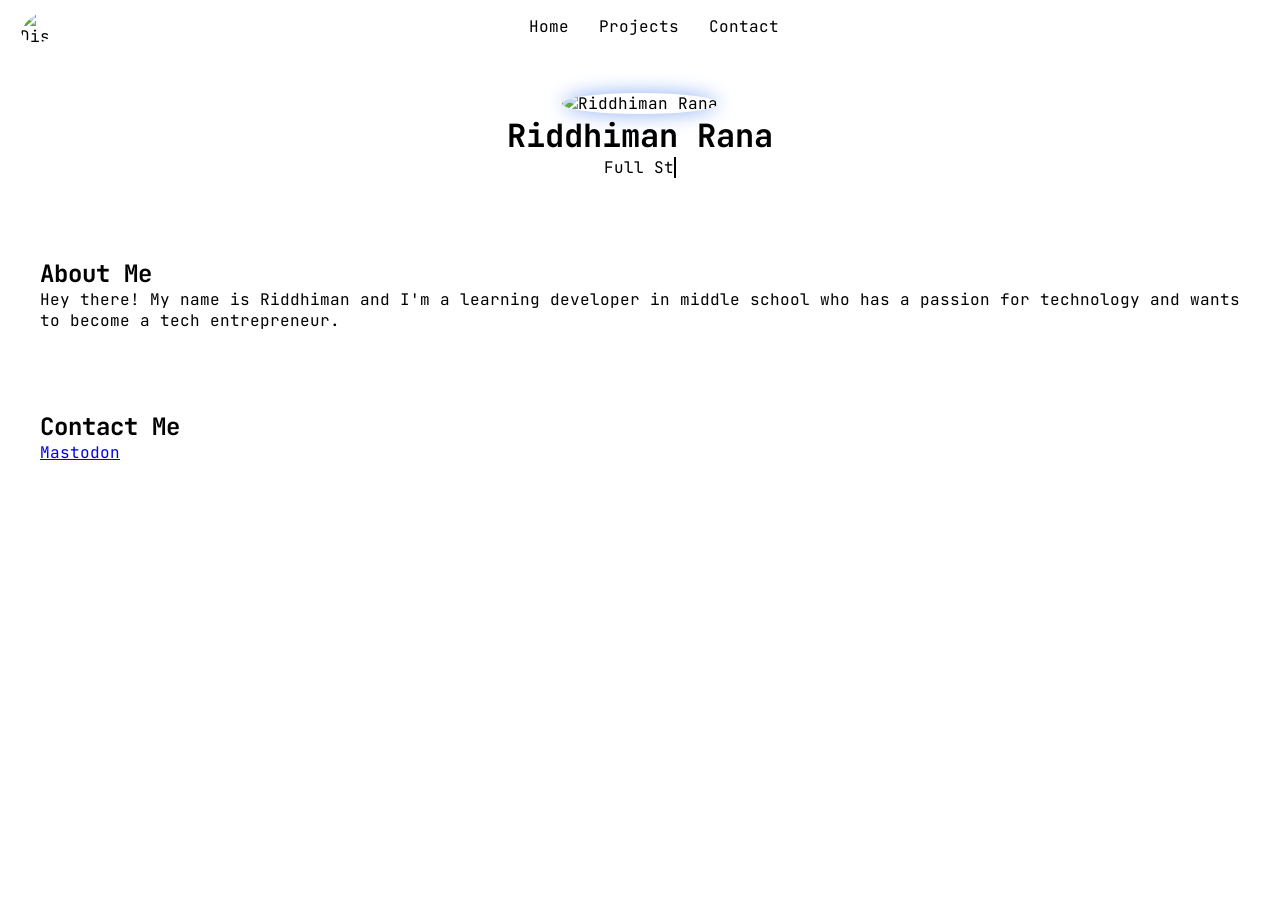
==== index.html @ 918efb77 "Update Discord avatar and username display" ====
<!DOCTYPE html>
<html lang="en">
<head>
    <meta charset="UTF-8">
    <meta name="viewport" content="width=device-width, initial-scale=1.0">
    <title>Riddhiman Rana - Developer Portfolio</title>
    <link rel="stylesheet" href="styles.css">
    <link rel="preconnect" href="https://fonts.gstatic.com">
    
    <link rel="stylesheet" href="https://unpkg.com/@catppuccin/palette/css/catppuccin.css">
    <script src="https://kit.fontawesome.com/3e19042953.js" crossorigin="anonymous"></script>
    <link href="https://fonts.googleapis.com/css2?family=Inter:wght@400;600&display=swap" rel="stylesheet">
</head>
<body>
    <nav>
        <div>
            <div class="discStatus" onclick="openModal(); return false;">
                <div class="user-avatar">
                    <img class="discAvatar" id="avatarImage" alt="Discord avatar" />
                </div>
                <span class="discStatus-dot" id="discStatus-dot"></span>
            </div>
            <div id="discModal" class="discModal">
                <div class="discModal-content">
                    <span class="close">&times;</span>
                    <div class="discordCard" id="discordCard">
                        <img class="discModal-avatar" id="avatarImage-big" alt="Discord avatar" />
                        <h1 id="username"></h1>
                        <hr />
                        <span id="userInfo"></span>
                    </div>
                </div>
            </div>
        </div>
        <ul>
            <li><a href="index.html" class="nav-link">Home</a></li>
            <li><a href="projects.html" class="nav-link">Projects</a></li>
            <li><a href="contact.html" class="nav-link">Contact</a></li>
        </ul>
        <div class="icons">
            <a href="https://github.com/rrcoder0167" class="fa-brands fa-github"></a>
            <a class="fa-brands fa-discord" onclick="openModal(); return false;"></a>
            <div id="discModal" class="modal">
            <div class="modal-content">
                <span class="close">&times;</span>
                <p>@rrplayzlife</p>
            </div>
            </div>
            <!-- Add more icons here -->
        </div>
    </nav>

    <header>
        <div class="profile-container">
            <div class="profile">
                <img src="https://avatars.githubusercontent.com/u/106852975?v=4" alt="Riddhiman Rana" class="profile-image">
            </div>
            <div class="profile-details">
                <h1 class="profile-name">Riddhiman Rana</h1>
                <span class="profile-title">
                <p id="title-text"></p><span id="cursor"></span>
            </span>
            </div>
        </div>
    </header>

    <section id="about">
        <h2>About Me</h2>
        <p>Hey there! My name is Riddhiman and I'm a learning developer in middle school who has a passion for technology and wants to become a tech entrepreneur.</p>
    </section>

    <section id="contact">
        <h2>Contact Me</h2>
        <div class="discord-card" id="discord-status">
          </div>
        <a rel="me" href="https://mastodon.online/@rrcoder0167">Mastodon</a>
    </section>
    <script src="script.js"></script>
    <script defer data-domain="rrcoder0167.is-a.dev" src="https://analytics.is-a.dev/js/script.js"></script>
</body>
</html>
---- styles.css ----
@import url("https://fonts.googleapis.com/css2?family=JetBrains+Mono&display=swap");
* {
  box-sizing: border-box;
  margin: 0;
  padding: 0;
}

body {
  font-family: "JetBrains Mono", sans-serif;
  color: var(--ctp-mocha-text);
  background: var(--ctp-mocha-base);
}

header {
  text-align: center;
  padding: 40px 0;
  background-color: var(--ctp-mocha-base);
  color: var(--ctp-mocha-text);
}

.profile img {
  border-radius: 50%;
  width: 150px;
  height: 150px;
  animation: profileAnimation 1s ease-in-out forwards;
  box-shadow: 0 0 20px rgb(138, 173, 244);
}

nav {
  background-color: var(--ctp-mocha-surface0);
  transition: ease-in-out 0.3s;
  display: flex;
  align-items: center;
  justify-content: space-between;
  padding: 10px 20px;
}

nav ul {
  list-style: none;
  display: flex;
}

nav:hover {
  background-color: var(--ctp-mocha-surface1);
}

nav:hover .discStatus-dot {
  transition: ease-in-out 0.3s;
  border-color: var(--ctp-mocha-surface1);
}

.nav-link {
  text-decoration: none;
  padding: 0 15px;
  color: var(--ctp-mocha-text);
  transition: ease-in-out 0.3s;
}

nav a:hover {
  cursor: pointer;
  color: var(--ctp-mocha-mauve);
}

.icons {
  display: flex;
  font-size: 1.5em;
}

.icons a {
  text-decoration: none;
  padding: 0 5px;
  color: var(--ctp-mocha-text);
  transition: ease-in-out 0.3s;
}

.modal {
  display: none;
  position: fixed;
  z-index: 1;
  left: 0;
  top: 0;
  width: 100%;
  height: 100%;
  overflow: auto;
  background-color: rgba(0, 0, 0, 0.3);
}

.modal p {
  font-size: 0.7em;
}

.modal-content {
  background-color: var(--ctp-mocha-surface0);
  margin: 15% auto;
  padding: 20px;
  width: 25%;
  height: 15%;
  border-radius: 10px;
}

.close {
  color: var(--ctp-mocha-subtext1);
  float: right;
  font-size: 28px;
  font-weight: bold;
}

.close:hover,
.close:focus {
  color: var(--ctp-mocha-subtext0);
  text-decoration: none;
  cursor: pointer;
}

section {
  padding: 40px;
}

.project {
  border: 2px solid #ddd;
  padding: 20px;
  width: 500px;
  margin: 20px 0;
  border-radius: 6px;
}

.btn {
  display: inline-block;
  padding: 10px 20px;
  background-color: var(--ctp-mocha-text);
  color: var(--ctp-mocha-base);
  text-decoration: none;
  margin-top: 10px;
  border-radius: 5px;
}

.btn:hover {
  background-color: var(--ctp-mocha-text);
}

@keyframes profileAnimation {
  0% {
    width: 130px;
    height: 130px;
  }
  100% {
    width: 150px;
    height: 150px;
  }
}

#cursor {
  border-right: 2px solid;
  display: inline-block;
  animation: blink 0.6s infinite;
}

@keyframes blink {
  50% {
    opacity: 0;
  }
}

.profile-title {
  justify-content: center;
  display: flex;
}

.title-text {
  height: 1em;
}

.discAvatar {
  width: 33px;
  height: 33px;
  border-radius: 50%;
  object-fit: cover;
  margin-right: 7px;
}


.discStatus-dot {
  width: 15px;
  border: 3px solid var(--ctp-mocha-surface0);
  height: 15px;
  border-radius: 50%;
  display: inline-block;
  z-index: 1;
  position: relative;
  right: 10px;
  top: 11px;
}

.user-avatar {
  /* Existing styles */
  cursor: pointer;
  position: relative;
  border-radius: 50%;
  width: 33px;
  height: 33px;
  overflow: hidden;
}

@keyframes shine {
  0% {
    left: -50%;
  }
  100% {
    left: 150%;
  }
}

.user-avatar:hover {
  /* Add animation container */
  &::after {
    content: "";
    background: linear-gradient(
      to right,
      #fff 0%,
      rgba(255, 255, 255, 0.7) 100%
    );
    position: absolute;
    top: 0;
    left: -50%;
    width: 100%;
    height: 100%;
    transform: skewX(-25deg);
    animation: shine 0.85s infinite;
    z-index: 1;
  }
}


.discStatus {
  display: flex;
  align-items: center;
  transition: transform ease-in-out 0.3s;
  justify-content: center;
}

.discStatus:hover {
  transform: scale(1.1);
}

.discModal {
  display: none;
  position: fixed;
  z-index: 1;
  color: var(--ctp-mocha-text);
  width: 100%;
  height: 100%;
  right: 37%;
  bottom: 17%;
  overflow: auto;
}

.discModal-content {
  background-color: var(--ctp-mocha-surface0);
  margin: 15% auto;
  padding: 20px;
  width: 25%;
  height: 15%;
  border-radius: 10px;
}

.discModal-avatar {
  width: 75px;
  height: 75px;
  border-radius: 50%;
  object-fit: cover;
  margin-right: 7px;
}

.discordCard {
  display: flex;
  align-items: center;
  justify-content: center;
  transition: transform ease-in-out 0.3s;
}
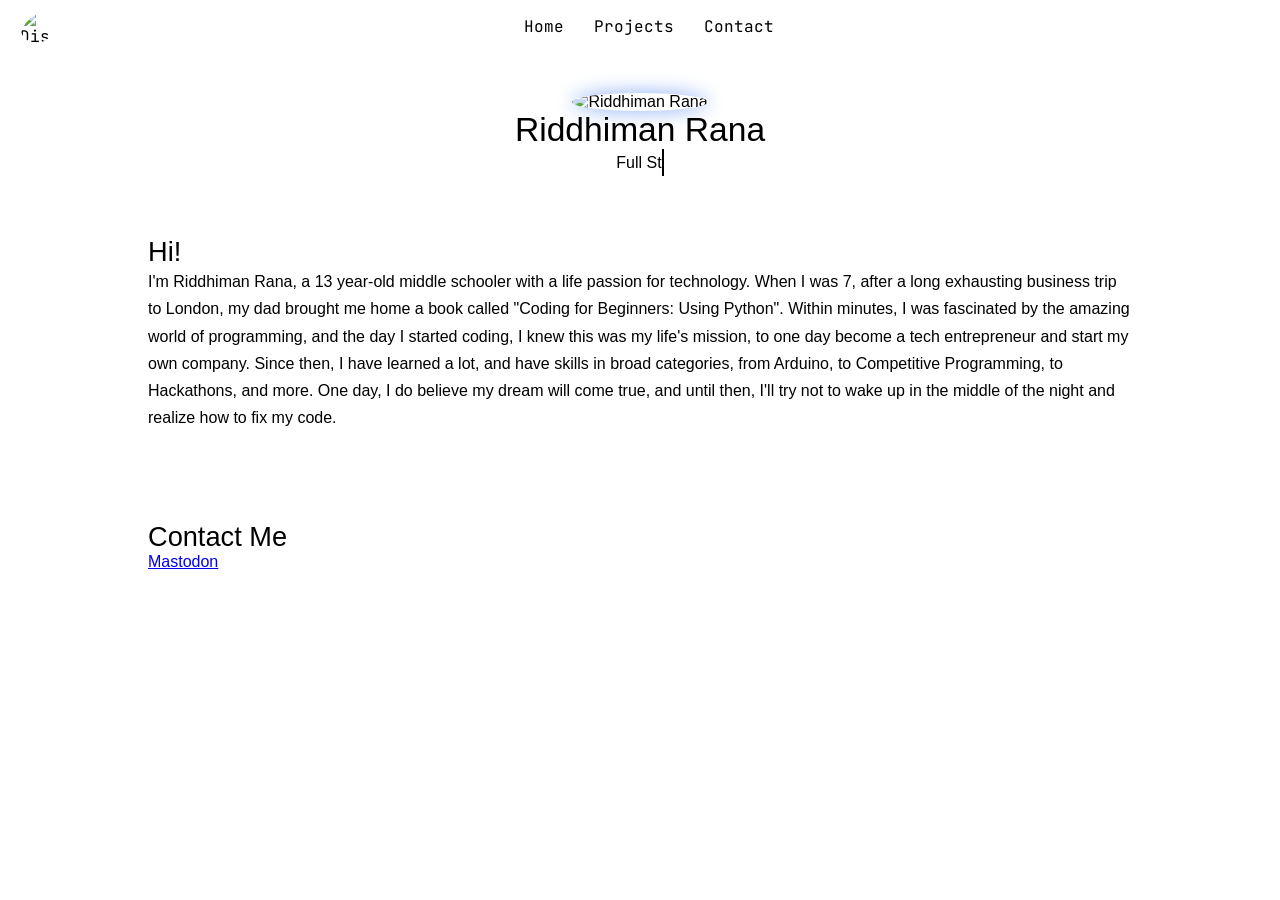
==== commit 23f96074: "Update index.html and styles.css" ====
--- a/index.html
+++ b/index.html
@@ -39,12 +39,8 @@
         </ul>
         <div class="icons">
             <a href="https://github.com/rrcoder0167" class="fa-brands fa-github"></a>
-            <a class="fa-brands fa-discord" onclick="openModal(); return false;"></a>
-            <div id="discModal" class="modal">
-            <div class="modal-content">
-                <span class="close">&times;</span>
-                <p>@rrplayzlife</p>
-            </div>
+            <a class="fa-brands fa-discord"></a>
+            <a href="https://youtube.com/@ridztechtube" class="fa-brands fa-youtube"></a>
             </div>
             <!-- Add more icons here -->
         </div>
@@ -65,14 +61,16 @@
     </header>
 
     <section id="about">
-        <h2>About Me</h2>
-        <p>Hey there! My name is Riddhiman and I'm a learning developer in middle school who has a passion for technology and wants to become a tech entrepreneur.</p>
+        <h2>Hi!</h2>
+        <p>I'm Riddhiman Rana, a 13 year-old middle schooler with a life passion for technology.
+            When I was 7, after a long exhausting business trip to London, my dad brought me home a book called "Coding for Beginners: Using Python".
+            Within minutes, I was fascinated by the amazing world of programming, and the day I started coding, I knew this was my life's mission, to one day become a tech entrepreneur and start my own company.
+            Since then, I have learned a lot, and have skills in broad categories, from Arduino, to Competitive Programming, to Hackathons, and more.
+            One day, I do believe my dream will come true, and until then, I'll try not to wake up in the middle of the night and realize how to fix my code.</p>
     </section>
 
     <section id="contact">
         <h2>Contact Me</h2>
-        <div class="discord-card" id="discord-status">
-          </div>
         <a rel="me" href="https://mastodon.online/@rrcoder0167">Mastodon</a>
     </section>
     <script src="script.js"></script>
--- a/styles.css
+++ b/styles.css
@@ -6,10 +6,51 @@
 }
 
 body {
-  font-family: "JetBrains Mono", sans-serif;
+  font-family: "Rubik", sans-serif;
   color: var(--ctp-mocha-text);
   background: var(--ctp-mocha-base);
 }
+
+h1 {
+  font-weight: 500;
+  font-size: 2.1em;
+}
+h2 {
+  font-weight: 500;
+  font-size: 1.7em;
+}
+h3 {
+  font-weight: 500;
+  font-size: 1.3em;
+}
+
+section {
+  opacity: 0;
+  transform: translateY(20px);
+  transition: opacity 0.5s ease-in-out, transform 0.5s ease-in-out;
+  /* Your existing styles */
+  padding: 20px;
+  background-color: var(--ctp-mocha-surface0);
+  margin: 0 auto;
+  margin-bottom: 50px;
+  width: 80%;
+  border-radius: 10px;
+  box-shadow: 0 0 20px var(--ctp-mocha-surface0);
+  animation: fadeIn 1s ease-in-out forwards;
+}
+
+/* Apply styles when the section becomes visible */
+@keyframes fadeIn {
+  0% {
+    opacity: 0;
+    transform: translateY(40px);
+  }
+  100% {
+    opacity: 1;
+    transform: translateY(0);
+  }
+}
+
 
 header {
   text-align: center;
@@ -31,13 +72,14 @@
   transition: ease-in-out 0.3s;
   display: flex;
   align-items: center;
-  justify-content: space-between;
+  font-family: "JetBrains Mono", monospace;
   padding: 10px 20px;
 }
 
 nav ul {
   list-style: none;
   display: flex;
+  margin: 0 auto;
 }
 
 nav:hover {
@@ -71,6 +113,16 @@
   padding: 0 5px;
   color: var(--ctp-mocha-text);
   transition: ease-in-out 0.3s;
+}
+
+.user-avatar {
+  /* Existing styles */
+  cursor: pointer;
+  position: relative;
+  border-radius: 50%;
+  width: 33px;
+  height: 33px;
+  overflow: hidden;
 }
 
 .modal {
@@ -112,10 +164,6 @@
   cursor: pointer;
 }
 
-section {
-  padding: 40px;
-}
-
 .project {
   border: 2px solid #ddd;
   padding: 20px;
@@ -189,16 +237,6 @@
   position: relative;
   right: 10px;
   top: 11px;
-}
-
-.user-avatar {
-  /* Existing styles */
-  cursor: pointer;
-  position: relative;
-  border-radius: 50%;
-  width: 33px;
-  height: 33px;
-  overflow: hidden;
 }
 
 @keyframes shine {
@@ -277,3 +315,7 @@
   justify-content: center;
   transition: transform ease-in-out 0.3s;
 }
+
+p {
+  line-height: 1.7em;
+}
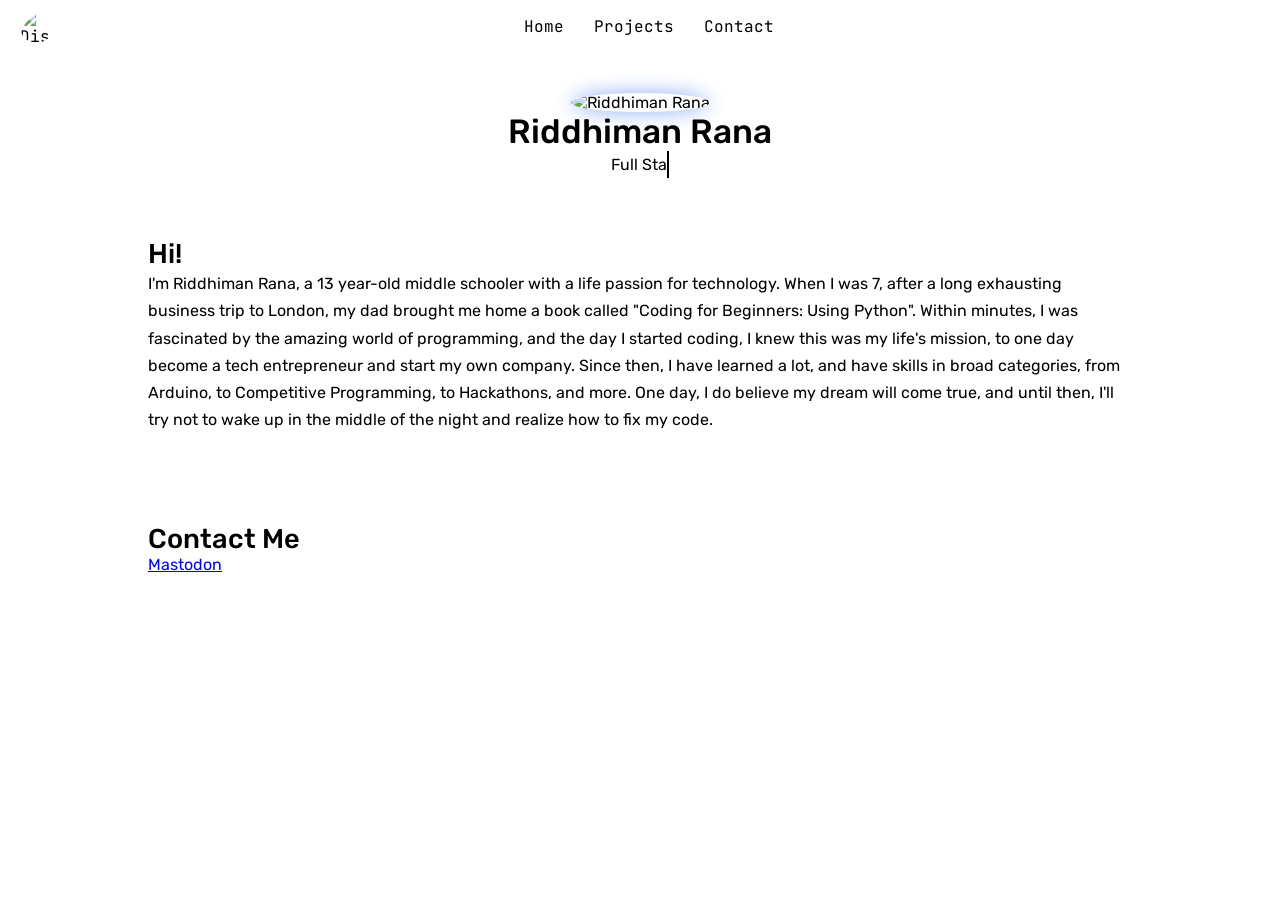
==== commit 17398ae2: "Add Google Fonts preconnect and update profile animation and shadow" ====
--- a/index.html
+++ b/index.html
@@ -10,6 +10,8 @@
     <link rel="stylesheet" href="https://unpkg.com/@catppuccin/palette/css/catppuccin.css">
     <script src="https://kit.fontawesome.com/3e19042953.js" crossorigin="anonymous"></script>
     <link href="https://fonts.googleapis.com/css2?family=Inter:wght@400;600&display=swap" rel="stylesheet">
+    <link rel="preconnect" href="https://fonts.googleapis.com">
+<link href="https://fonts.googleapis.com/css2?family=Rubik:ital,wght@0,300;0,400;0,500;0,600;0,700;0,800;0,900;1,300;1,400;1,500;1,600;1,700;1,800;1,900&display=swap" rel="stylesheet">
 </head>
 <body>
     <nav>
--- a/styles.css
+++ b/styles.css
@@ -63,9 +63,33 @@
   border-radius: 50%;
   width: 150px;
   height: 150px;
-  animation: profileAnimation 1s ease-in-out forwards;
+  animation: profileAnimation 1s ease-in-out forwards, profileShadow 3s ease-in-out infinite;
   box-shadow: 0 0 20px rgb(138, 173, 244);
 }
+
+@keyframes profileAnimation {
+  0% {
+    width: 130px;
+    height: 130px;
+  }
+  100% {
+    width: 150px;
+    height: 150px;
+  }
+}
+
+@keyframes profileShadow {
+  0% {
+    box-shadow: 0 0 20px rgb(138, 173, 244);
+  }
+  50% {
+    box-shadow: 0 0 25px rgb(158, 193, 255);
+  }
+  100% {
+    box-shadow: 0 0 20px rgb(138, 173, 244);
+  }
+}
+
 
 nav {
   background-color: var(--ctp-mocha-surface0);
@@ -184,17 +208,6 @@
 
 .btn:hover {
   background-color: var(--ctp-mocha-text);
-}
-
-@keyframes profileAnimation {
-  0% {
-    width: 130px;
-    height: 130px;
-  }
-  100% {
-    width: 150px;
-    height: 150px;
-  }
 }
 
 #cursor {
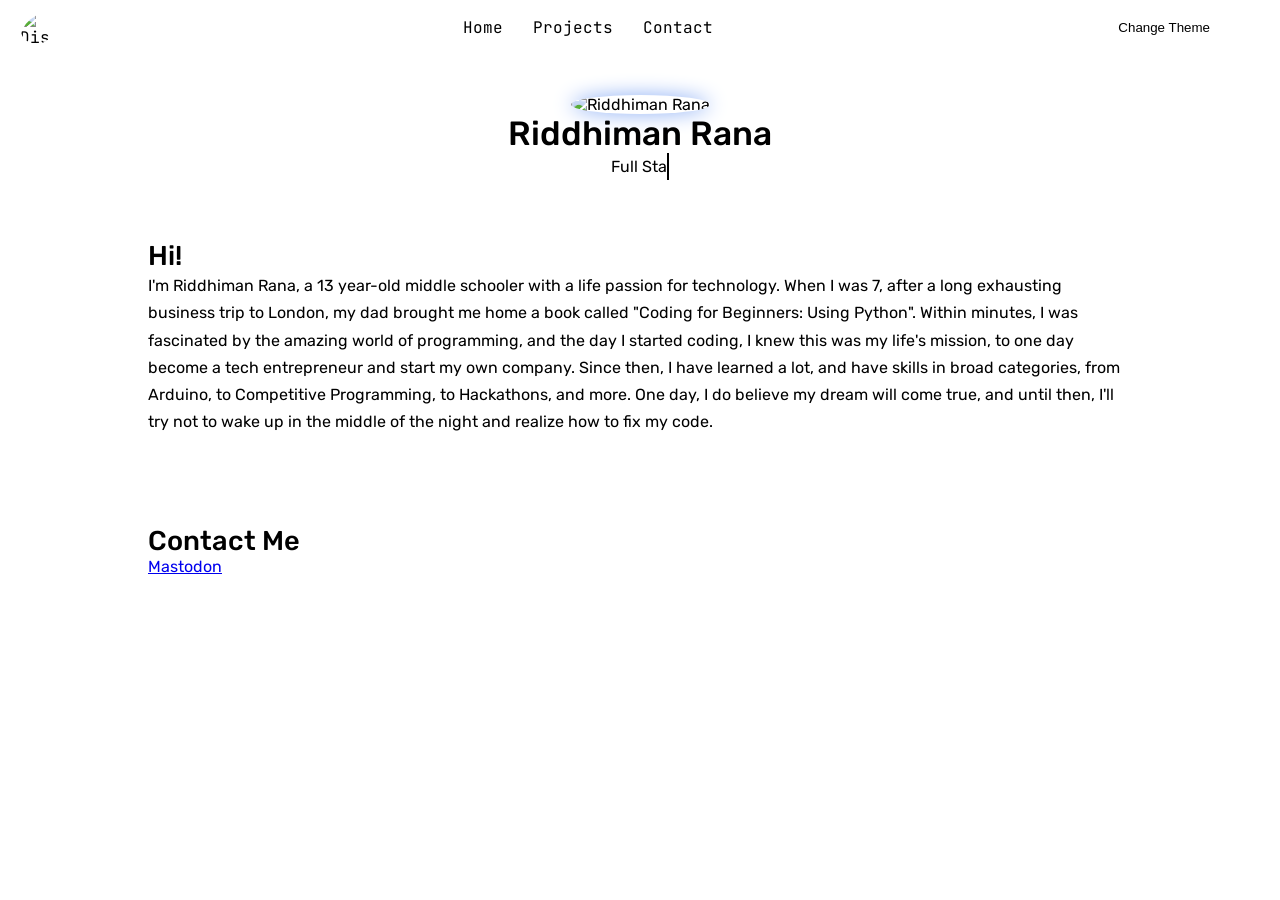
==== commit 8666cd61: "style: Add button style and theme change button Add button style and theme change button to index.ht" ====
--- a/index.html
+++ b/index.html
@@ -39,6 +39,7 @@
             <li><a href="projects.html" class="nav-link">Projects</a></li>
             <li><a href="contact.html" class="nav-link">Contact</a></li>
         </ul>
+        <button id="colorButton">Change Theme</button>
         <div class="icons">
             <a href="https://github.com/rrcoder0167" class="fa-brands fa-github"></a>
             <a class="fa-brands fa-discord"></a>
--- a/styles.css
+++ b/styles.css
@@ -22,6 +22,15 @@
 h3 {
   font-weight: 500;
   font-size: 1.3em;
+}
+
+button {
+  border-radius: 7px;
+  background: var(--ctp-mocha-green);
+  padding: 10px;
+  border: none;
+  cursor: pointer;
+  margin-right: 10px;
 }
 
 section {
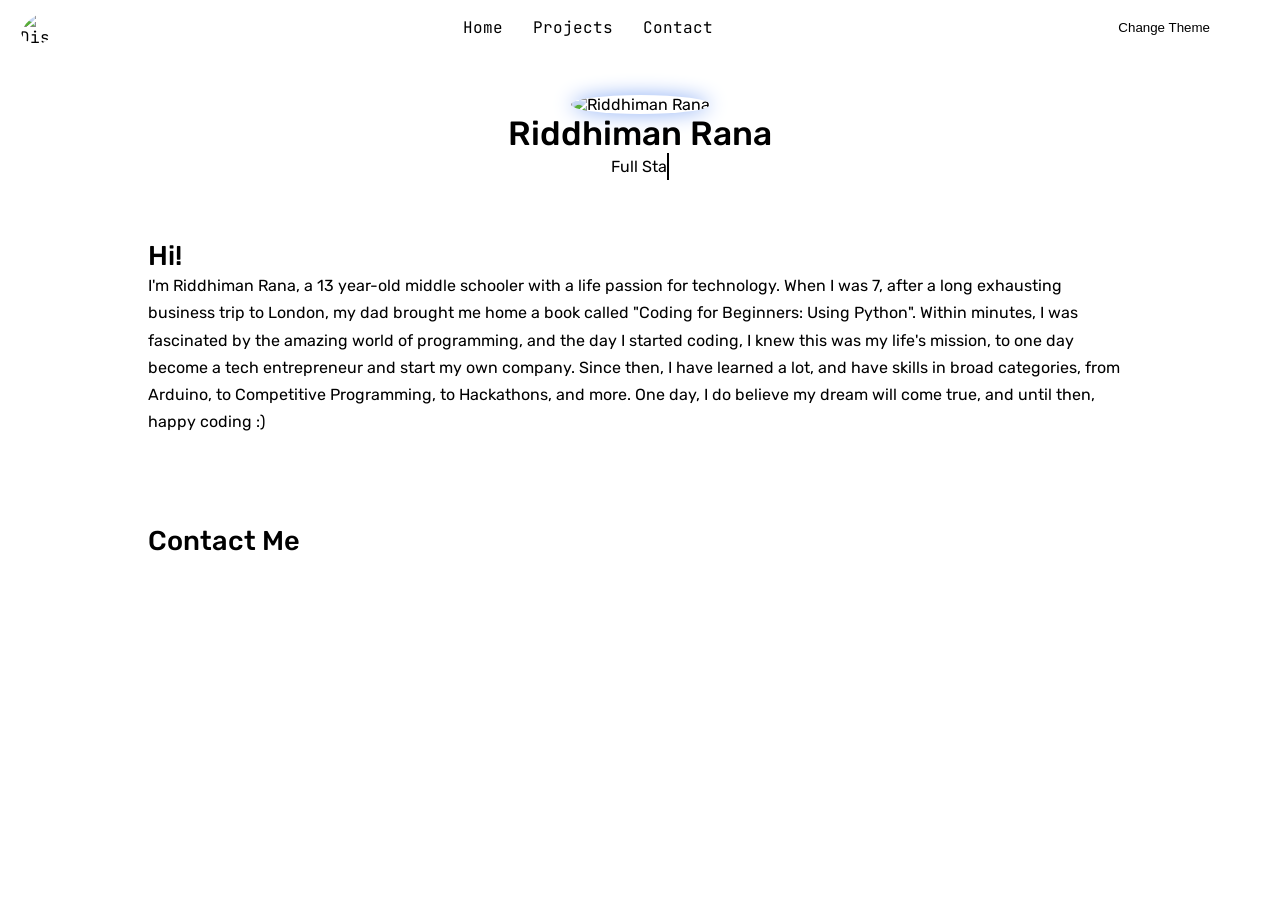
==== commit 929067dd: "favicon" ====
--- a/index.html
+++ b/index.html
@@ -69,12 +69,11 @@
             When I was 7, after a long exhausting business trip to London, my dad brought me home a book called "Coding for Beginners: Using Python".
             Within minutes, I was fascinated by the amazing world of programming, and the day I started coding, I knew this was my life's mission, to one day become a tech entrepreneur and start my own company.
             Since then, I have learned a lot, and have skills in broad categories, from Arduino, to Competitive Programming, to Hackathons, and more.
-            One day, I do believe my dream will come true, and until then, I'll try not to wake up in the middle of the night and realize how to fix my code.</p>
+            One day, I do believe my dream will come true, and until then, happy coding :)</p>
     </section>
 
     <section id="contact">
         <h2>Contact Me</h2>
-        <a rel="me" href="https://mastodon.online/@rrcoder0167">Mastodon</a>
     </section>
     <script src="script.js"></script>
     <script defer data-domain="rrcoder0167.is-a.dev" src="https://analytics.is-a.dev/js/script.js"></script>
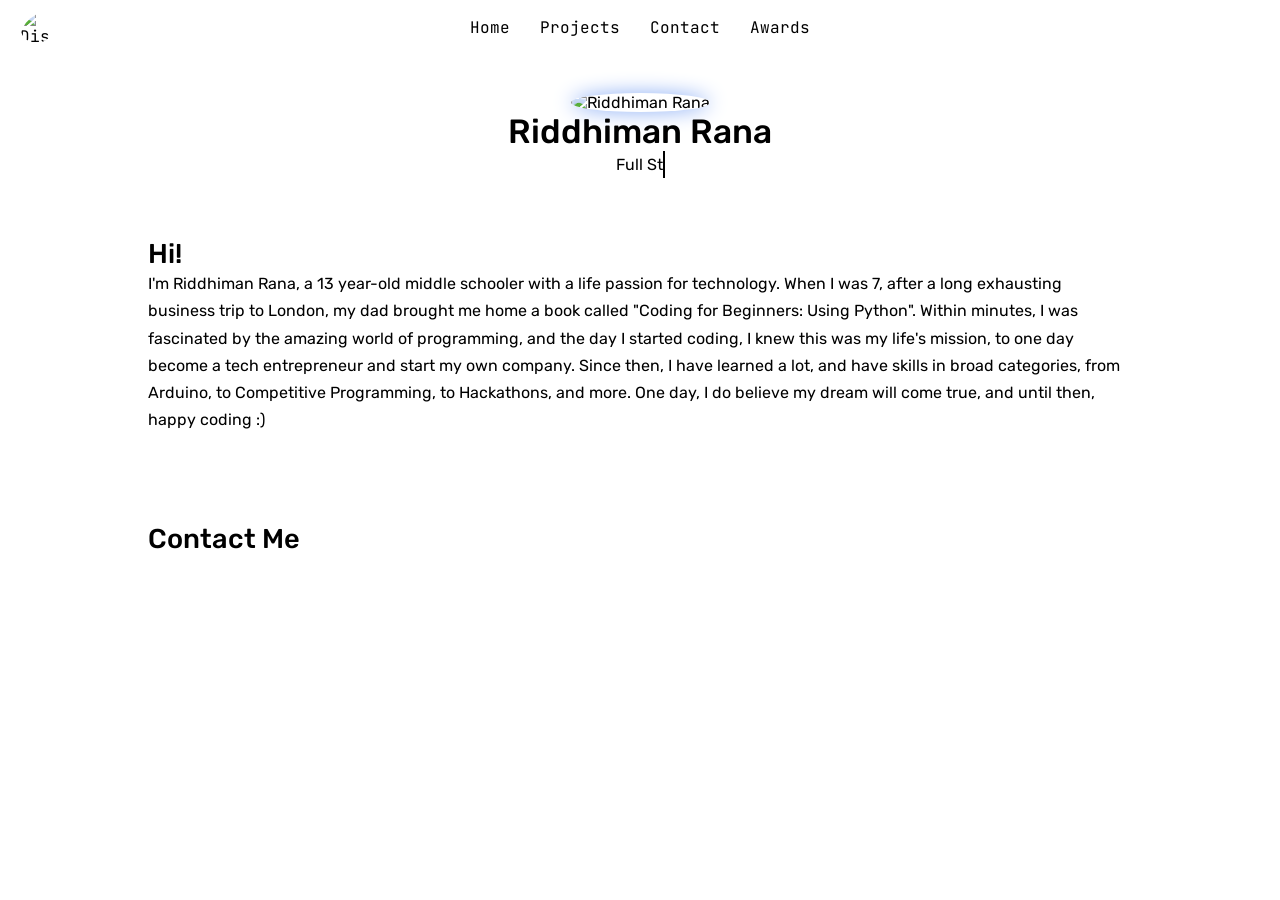
==== commit 3fcb3794: "Fix Navbar alignment problems and add new Awards Category" ====
--- a/index.html
+++ b/index.html
@@ -15,7 +15,7 @@
 </head>
 <body>
     <nav>
-        <div>
+        <div class="nav-left">
             <div class="discStatus" onclick="openModal(); return false;">
                 <div class="user-avatar">
                     <img class="discAvatar" id="avatarImage" alt="Discord avatar" />
@@ -34,12 +34,15 @@
                 </div>
             </div>
         </div>
+        <div class="nav-center">
         <ul>
             <li><a href="index.html" class="nav-link">Home</a></li>
             <li><a href="projects.html" class="nav-link">Projects</a></li>
             <li><a href="contact.html" class="nav-link">Contact</a></li>
+            <li><a href="awards.html" class="nav-link">Awards</a></li>
         </ul>
-        <button id="colorButton">Change Theme</button>
+    </div>
+    <div class="nav-right">
         <div class="icons">
             <a href="https://github.com/rrcoder0167" class="fa-brands fa-github"></a>
             <a class="fa-brands fa-discord"></a>
--- a/styles.css
+++ b/styles.css
@@ -103,8 +103,10 @@
 nav {
   background-color: var(--ctp-mocha-surface0);
   transition: ease-in-out 0.3s;
-  display: flex;
   align-items: center;
+  position: relative;
+  text-align: center;
+  overflow: hidden;
   font-family: "JetBrains Mono", monospace;
   padding: 10px 20px;
 }
@@ -124,11 +126,33 @@
   border-color: var(--ctp-mocha-surface1);
 }
 
-.nav-link {
+.nav-left {
+  float: left;
+}
+
+.nav-center {
+  float: none;
+  position: absolute;
+  top: 50%;
+  left: 50%;
+  transform: translate(-50%, -50%);
+}
+
+.nav-right {
+  display: flex;
+  align-items: center;
+  float: right;
+}
+
+
+nav a {
   text-decoration: none;
-  padding: 0 15px;
   color: var(--ctp-mocha-text);
   transition: ease-in-out 0.3s;
+}
+
+.nav-link {
+  padding: 0 15px;
 }
 
 nav a:hover {
@@ -137,15 +161,7 @@
 }
 
 .icons {
-  display: flex;
   font-size: 1.5em;
-}
-
-.icons a {
-  text-decoration: none;
-  padding: 0 5px;
-  color: var(--ctp-mocha-text);
-  transition: ease-in-out 0.3s;
 }
 
 .user-avatar {
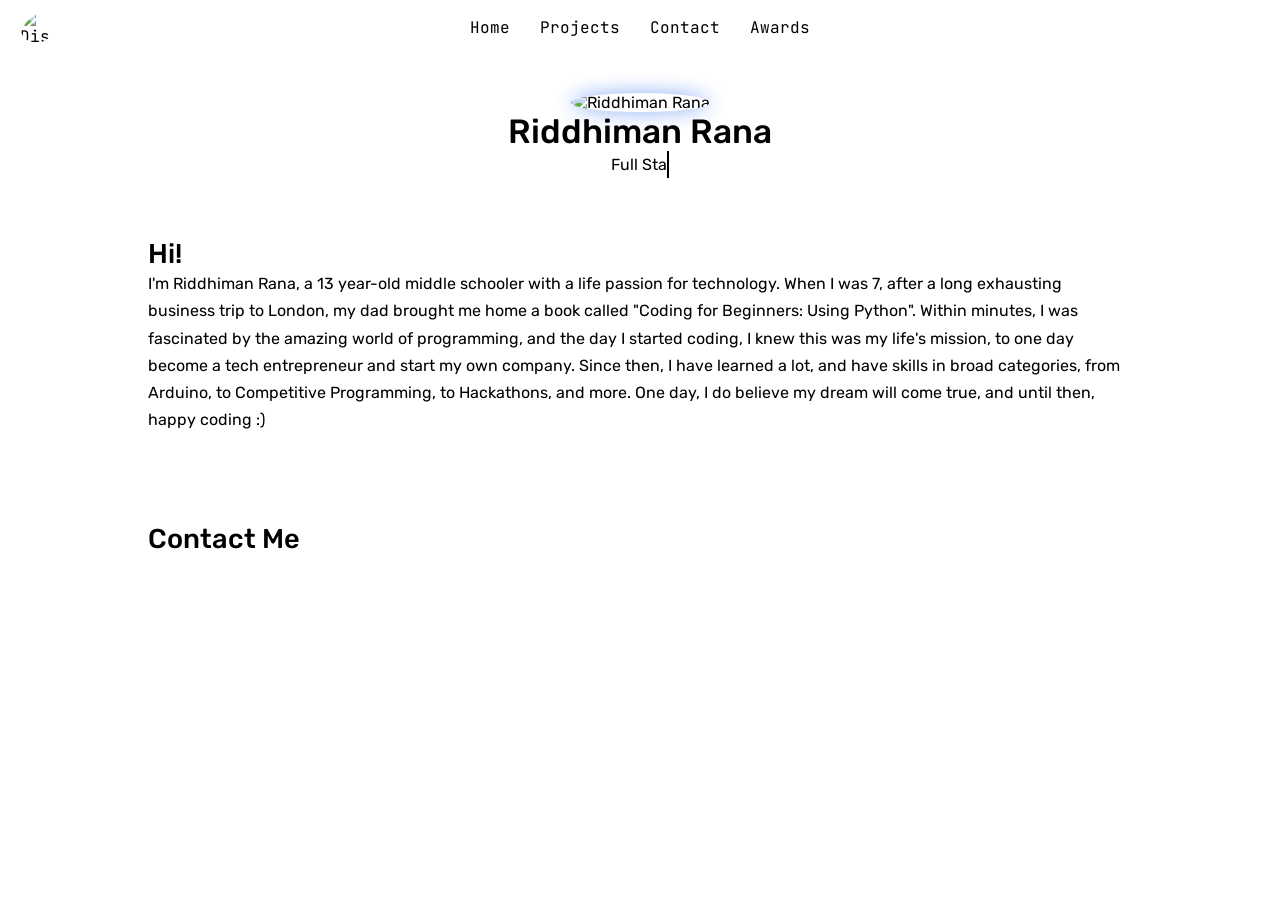
==== commit 78e9b2ea: "Update navigation styling" ====
--- a/index.html
+++ b/index.html
@@ -35,12 +35,10 @@
             </div>
         </div>
         <div class="nav-center">
-        <ul>
-            <li><a href="index.html" class="nav-link">Home</a></li>
-            <li><a href="projects.html" class="nav-link">Projects</a></li>
-            <li><a href="contact.html" class="nav-link">Contact</a></li>
-            <li><a href="awards.html" class="nav-link">Awards</a></li>
-        </ul>
+            <a href="index.html" class="nav-active">Home</a>
+            <a href="projects.html" class="">Projects</a>
+            <a href="contact.html" class="">Contact</a>
+            <a href="awards.html" class="">Awards</a>
     </div>
     <div class="nav-right">
         <div class="icons">
--- a/styles.css
+++ b/styles.css
@@ -111,12 +111,6 @@
   padding: 10px 20px;
 }
 
-nav ul {
-  list-style: none;
-  display: flex;
-  margin: 0 auto;
-}
-
 nav:hover {
   background-color: var(--ctp-mocha-surface1);
 }
@@ -126,9 +120,21 @@
   border-color: var(--ctp-mocha-surface1);
 }
 
+nav a {
+  text-decoration: none;
+  color: var(--ctp-mocha-text);
+  transition: ease-in-out 0.3s;
+}
+
+nav a:hover {
+  cursor: pointer;
+  color: var(--ctp-mocha-blue);
+}
+
 .nav-left {
   float: left;
 }
+
 
 .nav-center {
   float: none;
@@ -136,28 +142,19 @@
   top: 50%;
   left: 50%;
   transform: translate(-50%, -50%);
-}
+  display: flex;
+  margin: 0 auto;
+}
+
+.nav-center a {
+  padding: 0 15px;
+}
+
 
 .nav-right {
   display: flex;
   align-items: center;
   float: right;
-}
-
-
-nav a {
-  text-decoration: none;
-  color: var(--ctp-mocha-text);
-  transition: ease-in-out 0.3s;
-}
-
-.nav-link {
-  padding: 0 15px;
-}
-
-nav a:hover {
-  cursor: pointer;
-  color: var(--ctp-mocha-mauve);
 }
 
 .icons {
@@ -219,20 +216,6 @@
   width: 500px;
   margin: 20px 0;
   border-radius: 6px;
-}
-
-.btn {
-  display: inline-block;
-  padding: 10px 20px;
-  background-color: var(--ctp-mocha-text);
-  color: var(--ctp-mocha-base);
-  text-decoration: none;
-  margin-top: 10px;
-  border-radius: 5px;
-}
-
-.btn:hover {
-  background-color: var(--ctp-mocha-text);
 }
 
 #cursor {
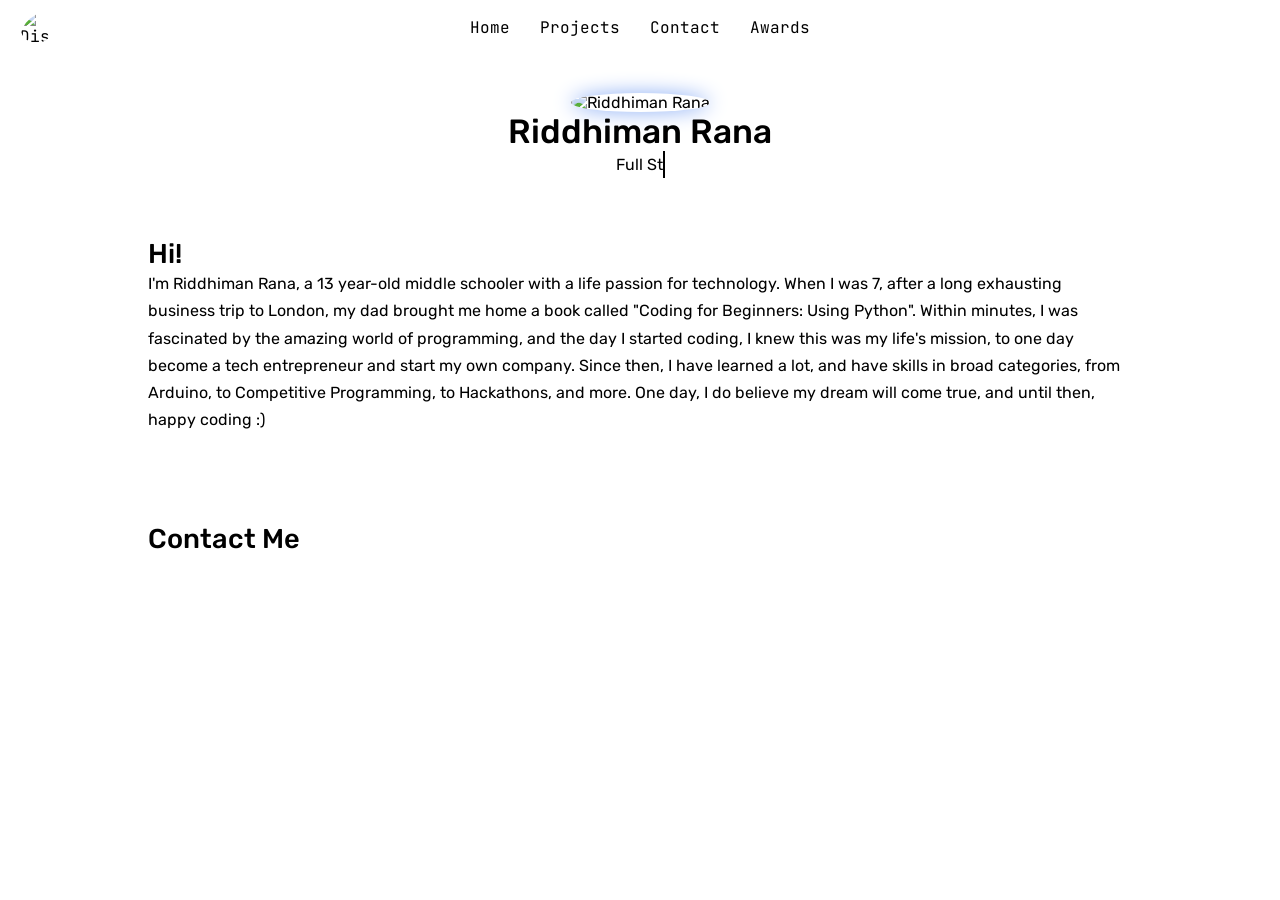
==== commit 53cab5df: "Update .gitignore and index.html" ====
--- a/index.html
+++ b/index.html
@@ -5,13 +5,12 @@
     <meta name="viewport" content="width=device-width, initial-scale=1.0">
     <title>Riddhiman Rana - Developer Portfolio</title>
     <link rel="stylesheet" href="styles.css">
-    <link rel="preconnect" href="https://fonts.gstatic.com">
-    
+    <link rel="icon" href="https://avatars.githubusercontent.com/u/106852975?v=4" type="image/x-icon">
+    <script src="https://kit.fontawesome.com/3e19042953.js" crossorigin="anonymous"></script>
     <link rel="stylesheet" href="https://unpkg.com/@catppuccin/palette/css/catppuccin.css">
-    <script src="https://kit.fontawesome.com/3e19042953.js" crossorigin="anonymous"></script>
-    <link href="https://fonts.googleapis.com/css2?family=Inter:wght@400;600&display=swap" rel="stylesheet">
     <link rel="preconnect" href="https://fonts.googleapis.com">
-<link href="https://fonts.googleapis.com/css2?family=Rubik:ital,wght@0,300;0,400;0,500;0,600;0,700;0,800;0,900;1,300;1,400;1,500;1,600;1,700;1,800;1,900&display=swap" rel="stylesheet">
+    <link href="https://fonts.googleapis.com/css2?family=Rubik:ital,wght@0,300;0,400;0,500;0,600;0,700;0,800;0,900;1,300;1,400;1,500;1,600;1,700;1,800;1,900&display=swap" rel="stylesheet">
+    <link href="https://fonts.googleapis.com/css2?family=Rubik:ital,wght@0,300;0,400;0,500;0,600;0,700;0,800;0,900;1,300;1,400;1,500;1,600;1,700;1,800;1,900&display=swap" rel="stylesheet">
 </head>
 <body>
     <nav>
